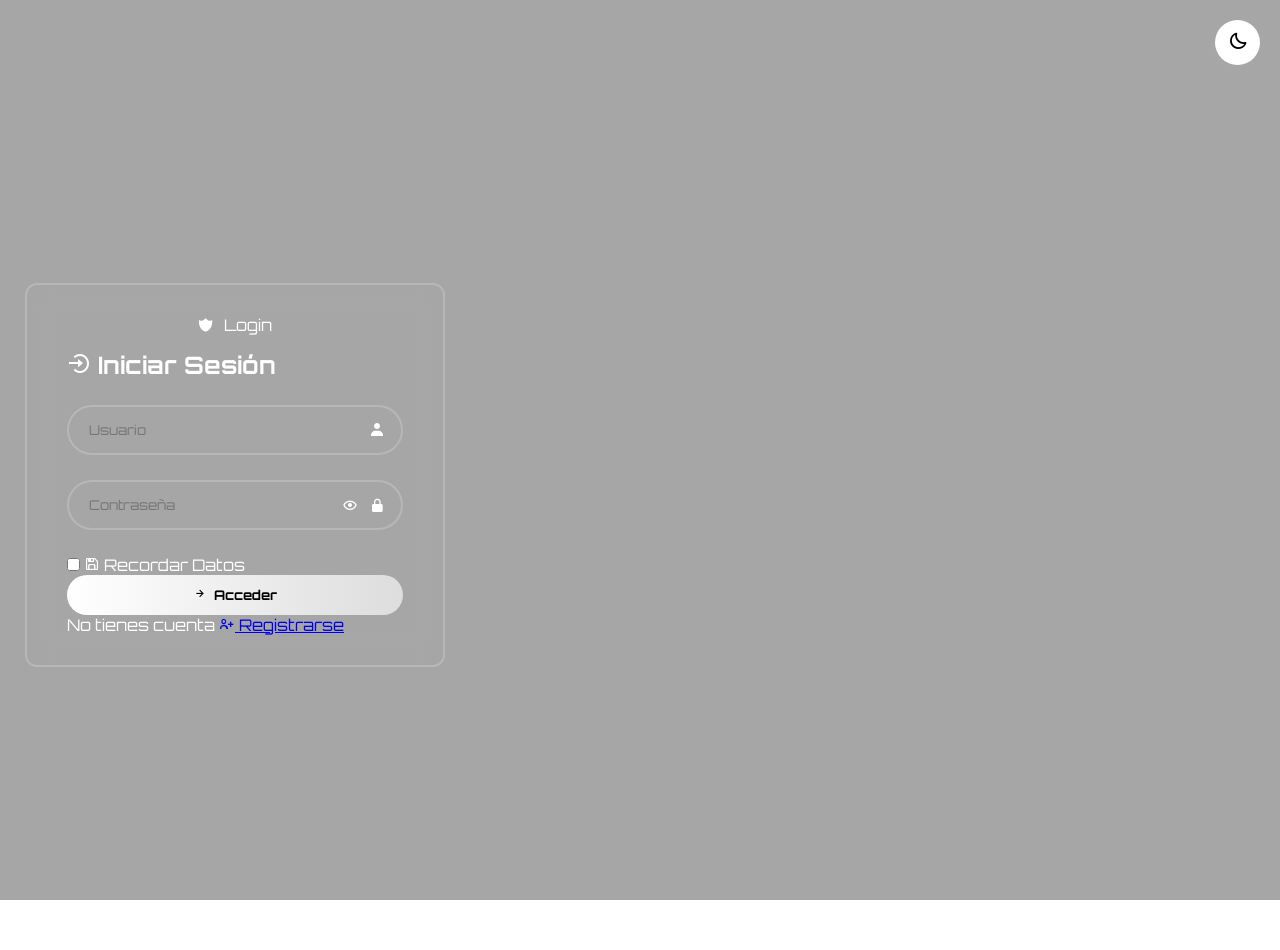
==== login/archivos_HTML/index.html @ 2b7c536c "Actualizacion de todo el frontend del proyecto" ====
<!DOCTYPE html> 
<html lang="en">
<head>
    <meta charset="UTF-8">
    <title>Login</title>

    <link rel="stylesheet" href="../archivos_CSS/style.css">
    <link href='https://unpkg.com/boxicons@2.1.4/css/boxicons.min.css' rel='stylesheet'>
    <link href="https://fonts.googleapis.com/css2?family=Orbitron:wght@500;700&display=swap" rel="stylesheet">
</head>

<body>

<div class="overlay"></div>

<!-- BOTÓN MODO -->
<button class="modo" id="modoBtn">
    <i class='bx bx-moon'></i>
</button>

<div class="login">

    <div class="brand">
        <i class='bx bxs-shield-alt-2'></i>
        <span>Login</span>
    </div>

    <form id="formularioLogin">

        <h2><i class='bx bx-log-in-circle'></i> Iniciar Sesión</h2>

        <div class="campos">
            <input type="text" id="usuario" placeholder="Usuario" required>
            <icono class="bx bxs-user"></icono>
        </div>

        <div class="campos">
            <input type="password" id="password" placeholder="Contraseña" required>
            
            <!-- ver contraseña -->
            <i class='bx bx-show toggle-pass' id="togglePass"></i>

            <icono class="bx bxs-lock-alt"></icono>
        </div>

        <div class="recordar-Datos">
            <label>
                <input type="checkbox">
                <i class='bx bx-save'></i> Recordar Datos
            </label>
        </div>

        <button type="submit" class="boton">
            <i class='bx bx-right-arrow-alt'></i> Acceder
        </button>

        <div class="registro">
            <p>No tienes cuenta 
                <a href="#">
                    <i class='bx bx-user-plus'></i> Registrarse
                </a>
            </p>
        </div>

    </form>
</div>

<script>
/* VER / OCULTAR CONTRASEÑA */
const pass = document.getElementById("password");
const toggle = document.getElementById("togglePass");

toggle.addEventListener("click", () => {
    if(pass.type === "password"){
        pass.type = "text";
        toggle.classList.replace("bx-show", "bx-hide");
    } else {
        pass.type = "password";
        toggle.classList.replace("bx-hide", "bx-show");
    }
});

/* VALIDACIÓN SIMPLE ANIMADA */
document.getElementById("formularioLogin").addEventListener("submit", function(e){
    e.preventDefault();

    const user = document.getElementById("usuario");
    const pass = document.getElementById("password");

    if(user.value.length < 3){
        user.classList.add("error");
        return;
    }

    if(pass.value.length < 4){
        pass.classList.add("error");
        return;
    }

    alert("Login exitoso 🚀");
});

/* quitar error al escribir */
document.querySelectorAll("input").forEach(input=>{
    input.addEventListener("input", ()=>{
        input.classList.remove("error");
    });
});

/* MODO OSCURO / CLARO */
const modoBtn = document.getElementById("modoBtn");

modoBtn.addEventListener("click", ()=>{
    document.body.classList.toggle("light");
});
</script>

</body>
</html>
---- login/archivos_CSS/style.css ----
*{
    margin:0;
    padding:0;
    box-sizing:border-box;
    font-family:'Orbitron', sans-serif;
}

body{
    display:flex;
    justify-content:left;
    align-items:center;
    min-height:100vh;
    background:url("../imagenes/lake.jpg") center/cover;
    margin:25px;
    transition:0.5s;
}

/* overlay */
.overlay{
    position:absolute;
    inset:0;
    background:rgba(0,0,0,0.35);
}

/* botón modo */
.modo{
    position:absolute;
    top:20px;
    right:20px;
    width:45px;
    height:45px;
    border-radius:50%;
    border:none;
    cursor:pointer;
    background:white;
    font-size:20px;
    z-index:10;
}

/* login card */
.login{
    width:420px;
    background:transparent;
    border:2px solid rgba(255,255,255,.2);
    backdrop-filter:blur(12px);
    color:white;
    border-radius:12px;
    padding:30px 40px;
    position:relative;
    z-index:2;
    transition:0.3s;
}

.login:hover{
    transform:translateY(-5px);
}

/* brand */
.brand{
    display:flex;
    justify-content:center;
    align-items:center;
    gap:10px;
    margin-bottom:15px;
}

/* inputs */
.campos{
    position:relative;
    margin:25px 0;
}

.campos input{
    width:100%;
    padding:15px 45px 15px 20px;
    border-radius:40px;
    border:2px solid rgba(255,255,255,.2);
    background:transparent;
    color:white;
    outline:none;
    transition:0.3s;
}

.campos input:focus{
    box-shadow:0 0 10px white;
}

/* iconos */
.campos icono{
    position:absolute;
    right:18px;
    top:50%;
    transform:translateY(-50%);
}

/* ojo password */
.toggle-pass{
    position:absolute;
    right:45px;
    top:50%;
    transform:translateY(-50%);
    cursor:pointer;
}

/* error animation */
.error{
    border:2px solid red !important;
    animation:shake 0.3s;
}

@keyframes shake{
    0%{transform:translateX(0)}
    25%{transform:translateX(-5px)}
    50%{transform:translateX(5px)}
    100%{transform:translateX(0)}
}

/* botón */
.boton{
    width:100%;
    padding:12px;
    border:none;
    border-radius:40px;
    cursor:pointer;
    background:linear-gradient(90deg,#fff,#ddd);
    font-weight:bold;
    display:flex;
    justify-content:center;
    gap:8px;
    transition:0.3s;
}

.boton:hover{
    transform:scale(1.05);
}

/* responsive */
@media(max-width:500px){
    body{
        justify-content:center;
        margin:10px;
    }

    .login{
        width:90%;
        padding:25px;
    }
}

/* MODO CLARO */
body.light{
    background:#e6e6e6;
}

body.light .login{
    background:rgba(255,255,255,0.7);
    color:black;
    border:2px solid rgba(0,0,0,0.2);
}

body.light .campos input{
    color:black;
    border:2px solid rgba(0,0,0,0.2);
}

body.light .overlay{
    background:rgba(255,255,255,0.3);
}
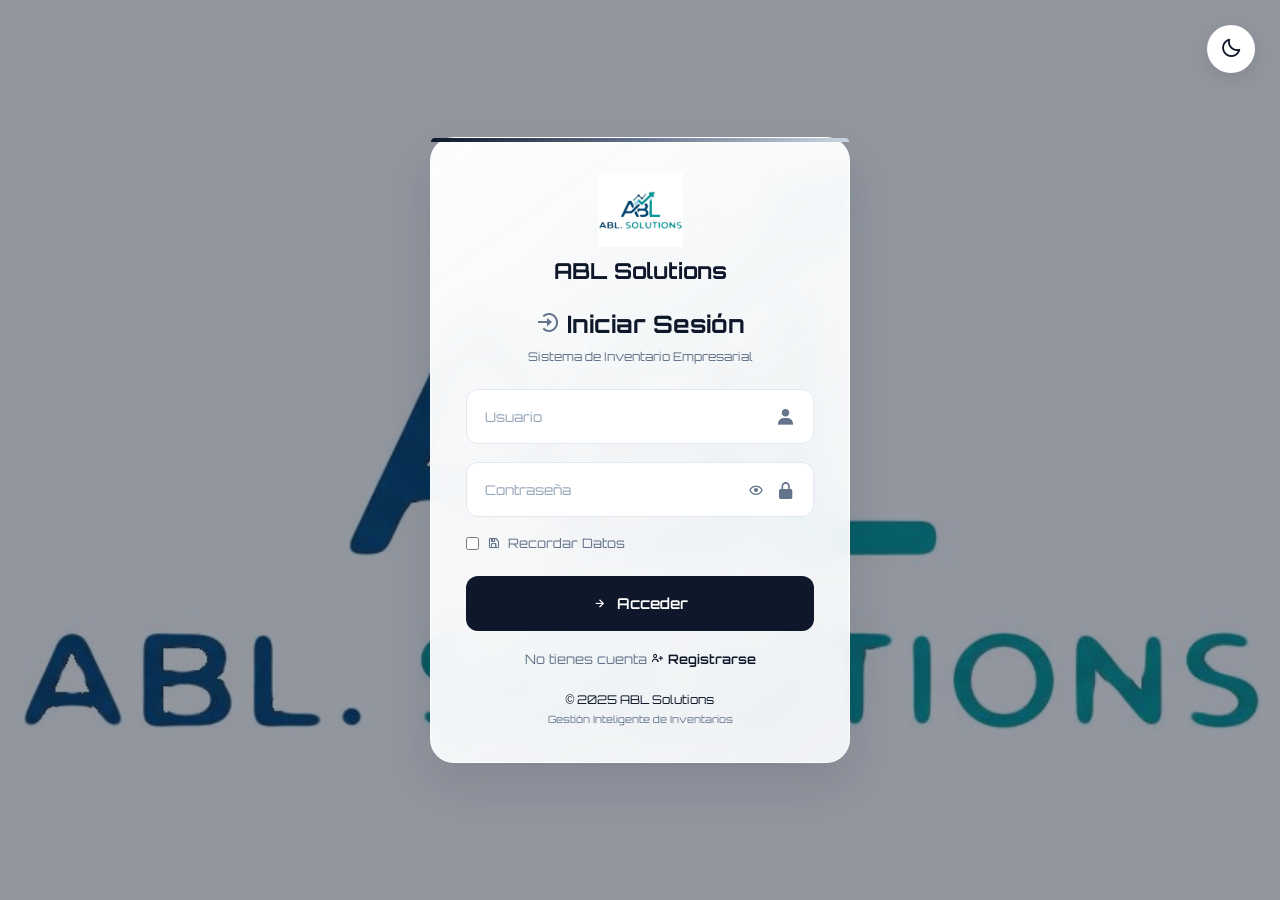
==== commit 2b802882: "Actualizacion del login en base frontend del proyecto" ====
--- a/login/archivos_HTML/index.html
+++ b/login/archivos_HTML/index.html
@@ -1,8 +1,9 @@
 <!DOCTYPE html> 
-<html lang="en">
+<html lang="es">
 <head>
     <meta charset="UTF-8">
-    <title>Login</title>
+    <meta name="viewport" content="width=device-width, initial-scale=1.0">
+    <title>ABL Solutions | Login</title>
 
     <link rel="stylesheet" href="../archivos_CSS/style.css">
     <link href='https://unpkg.com/boxicons@2.1.4/css/boxicons.min.css' rel='stylesheet'>
@@ -11,108 +12,186 @@
 
 <body>
 
-<div class="overlay"></div>
+    <div class="overlay"></div>
 
-<!-- BOTÓN MODO -->
-<button class="modo" id="modoBtn">
-    <i class='bx bx-moon'></i>
-</button>
+    <!-- BOTÓN MODO -->
+    <button class="modo" id="modoBtn">
+        <i class='bx bx-moon'></i>
+    </button>
 
-<div class="login">
+    <div class="login">
 
-    <div class="brand">
-        <i class='bx bxs-shield-alt-2'></i>
-        <span>Login</span>
+        <!-- LOGO EMPRESA -->
+        <div class="brand">
+            <img src="../imagenes/Logo.jpeg">
+            <span>ABL Solutions</span>
+        </div>
+
+        <form id="formularioLogin">
+
+            <h2>
+                <i class='bx bx-log-in-circle'></i>
+                Iniciar Sesión
+            </h2>
+
+            <p class="subtitulo">
+                Sistema de Inventario Empresarial
+            </p>
+
+            <div class="campos">
+                <input
+                    type="text"
+                    id="usuario"
+                    placeholder="Usuario"
+                    required>
+
+                <icono class="bx bxs-user"></icono>
+            </div>
+
+            <div class="campos">
+
+                <input
+                    type="password"
+                    id="password"
+                    placeholder="Contraseña"
+                    required>
+
+                <!-- VER CONTRASEÑA -->
+                <i class='bx bx-show toggle-pass' id="togglePass"></i>
+
+                <icono class="bx bxs-lock-alt"></icono>
+
+            </div>
+
+            <div class="recordar-Datos">
+                <label>
+                    <input type="checkbox">
+                    <i class='bx bx-save'></i>
+                    Recordar Datos
+                </label>
+            </div>
+
+            <button type="submit" class="boton">
+                <i class='bx bx-right-arrow-alt'></i>
+                Acceder
+            </button>
+
+            <div class="registro">
+                <p>
+                    No tienes cuenta
+                    <a href="#">
+                        <i class='bx bx-user-plus'></i>
+                        Registrarse
+                    </a>
+                </p>
+            </div>
+
+            <!-- FOOTER -->
+            <div class="footer-login">
+                <p>© 2025 ABL Solutions</p>
+                <span>Gestión Inteligente de Inventarios</span>
+            </div>
+
+        </form>
+
     </div>
 
-    <form id="formularioLogin">
+<script>
 
-        <h2><i class='bx bx-log-in-circle'></i> Iniciar Sesión</h2>
+/* ==========================
+   VER / OCULTAR CONTRASEÑA
+========================== */
 
-        <div class="campos">
-            <input type="text" id="usuario" placeholder="Usuario" required>
-            <icono class="bx bxs-user"></icono>
-        </div>
-
-        <div class="campos">
-            <input type="password" id="password" placeholder="Contraseña" required>
-            
-            <!-- ver contraseña -->
-            <i class='bx bx-show toggle-pass' id="togglePass"></i>
-
-            <icono class="bx bxs-lock-alt"></icono>
-        </div>
-
-        <div class="recordar-Datos">
-            <label>
-                <input type="checkbox">
-                <i class='bx bx-save'></i> Recordar Datos
-            </label>
-        </div>
-
-        <button type="submit" class="boton">
-            <i class='bx bx-right-arrow-alt'></i> Acceder
-        </button>
-
-        <div class="registro">
-            <p>No tienes cuenta 
-                <a href="#">
-                    <i class='bx bx-user-plus'></i> Registrarse
-                </a>
-            </p>
-        </div>
-
-    </form>
-</div>
-
-<script>
-/* VER / OCULTAR CONTRASEÑA */
 const pass = document.getElementById("password");
 const toggle = document.getElementById("togglePass");
 
 toggle.addEventListener("click", () => {
+
     if(pass.type === "password"){
+
         pass.type = "text";
-        toggle.classList.replace("bx-show", "bx-hide");
-    } else {
+        toggle.classList.replace("bx-show","bx-hide");
+
+    }else{
+
         pass.type = "password";
-        toggle.classList.replace("bx-hide", "bx-show");
+        toggle.classList.replace("bx-hide","bx-show");
+
     }
+
 });
 
-/* VALIDACIÓN SIMPLE ANIMADA */
-document.getElementById("formularioLogin").addEventListener("submit", function(e){
+/* ==========================
+   VALIDACIÓN SIMPLE
+========================== */
+
+document
+.getElementById("formularioLogin")
+.addEventListener("submit", function(e){
+
     e.preventDefault();
 
     const user = document.getElementById("usuario");
     const pass = document.getElementById("password");
 
     if(user.value.length < 3){
+
         user.classList.add("error");
         return;
+
     }
 
     if(pass.value.length < 4){
+
         pass.classList.add("error");
         return;
+
     }
 
     alert("Login exitoso 🚀");
+
 });
 
-/* quitar error al escribir */
-document.querySelectorAll("input").forEach(input=>{
-    input.addEventListener("input", ()=>{
+/* ==========================
+   QUITAR ERROR
+========================== */
+
+document
+.querySelectorAll("input")
+.forEach(input=>{
+
+    input.addEventListener("input",()=>{
+
         input.classList.remove("error");
+
     });
+
 });
 
-/* MODO OSCURO / CLARO */
+/* ==========================
+   MODO OSCURO / CLARO
+========================== */
+
 const modoBtn = document.getElementById("modoBtn");
 
-modoBtn.addEventListener("click", ()=>{
+modoBtn.addEventListener("click",()=>{
+
     document.body.classList.toggle("light");
+
+    if(document.body.classList.contains("light")){
+
+        modoBtn.innerHTML =
+        "<i class='bx bx-sun'></i>";
+
+    }else{
+
+        modoBtn.innerHTML =
+        "<i class='bx bx-moon'></i>";
+
+    }
+
 });
+
 </script>
 
 </body>
--- a/login/archivos_CSS/style.css
+++ b/login/archivos_CSS/style.css
@@ -2,169 +2,505 @@
     margin:0;
     padding:0;
     box-sizing:border-box;
-    font-family:'Orbitron', sans-serif;
-}
+    font-family:'Orbitron',sans-serif;
+}
+
+:root{
+    --bg-dark:#0F172A;
+    --text:#0F172A;
+    --text-soft:#64748B;
+    --border:#E2E8F0;
+    --white:#FFFFFF;
+}
+
+/* ==========================
+   BODY
+========================== */
 
 body{
     display:flex;
-    justify-content:left;
+    justify-content:center;
     align-items:center;
     min-height:100vh;
-    background:url("../imagenes/lake.jpg") center/cover;
-    margin:25px;
-    transition:0.5s;
-}
-
-/* overlay */
+
+    background:url("../imagenes/Logo.jpeg") center center/cover no-repeat;
+
+    position:relative;
+    overflow:hidden;
+}
+
+/* ==========================
+   OVERLAY
+========================== */
+
 .overlay{
     position:absolute;
     inset:0;
-    background:rgba(0,0,0,0.35);
-}
-
-/* botón modo */
+    background:rgba(15,23,42,.45);
+}
+
+/* ==========================
+   BOTÓN MODO
+========================== */
+
 .modo{
     position:absolute;
-    top:20px;
-    right:20px;
-    width:45px;
-    height:45px;
+    top:25px;
+    right:25px;
+
+    width:48px;
+    height:48px;
+
+    border:none;
     border-radius:50%;
-    border:none;
+
+    background:white;
+    color:#0F172A;
+
     cursor:pointer;
-    background:white;
-    font-size:20px;
-    z-index:10;
-}
-
-/* login card */
+
+    font-size:22px;
+
+    z-index:100;
+
+    box-shadow:
+        0 5px 20px rgba(0,0,0,.10);
+
+    transition:.3s ease;
+}
+
+.modo:hover{
+    transform:scale(1.08) rotate(15deg);
+}
+
+/* ==========================
+   LOGIN
+========================== */
+
 .login{
     width:420px;
-    background:transparent;
-    border:2px solid rgba(255,255,255,.2);
-    backdrop-filter:blur(12px);
-    color:white;
-    border-radius:12px;
-    padding:30px 40px;
+
+    background:linear-gradient(
+        145deg,
+        rgba(255,255,255,.98),
+        rgba(248,250,252,.92)
+    );
+
+    backdrop-filter:blur(20px);
+    -webkit-backdrop-filter:blur(20px);
+
+    border:1px solid rgba(255,255,255,.8);
+
+    border-radius:24px;
+
+    padding:35px;
+
     position:relative;
-    z-index:2;
-    transition:0.3s;
+    z-index:10;
+
+    color:var(--text);
+
+    box-shadow:
+        0 20px 50px rgba(15,23,42,.12);
+
+    animation:fade .7s ease;
+
+    transition:.35s ease;
+}
+
+/* línea superior premium */
+
+.login::before{
+    content:"";
+
+    position:absolute;
+
+    top:0;
+    left:0;
+
+    width:100%;
+    height:4px;
+
+    border-radius:24px 24px 0 0;
+
+    background:linear-gradient(
+        90deg,
+        #0F172A,
+        #64748B,
+        #CBD5E1
+    );
 }
 
 .login:hover{
     transform:translateY(-5px);
-}
-
-/* brand */
+
+    box-shadow:
+        0 25px 60px rgba(15,23,42,.18);
+}
+
+/* ==========================
+   ANIMACIÓN ENTRADA
+========================== */
+
+@keyframes fade{
+
+    from{
+        opacity:0;
+
+        transform:
+            translateY(25px)
+            scale(.98);
+    }
+
+    to{
+        opacity:1;
+
+        transform:
+            translateY(0)
+            scale(1);
+    }
+}
+
+/* ==========================
+   BRAND
+========================== */
+
 .brand{
+    display:flex;
+    flex-direction:column;
+    align-items:center;
+    justify-content:center;
+
+    margin-bottom:25px;
+}
+
+.brand img{
+    width:85px;
+
+    margin-bottom:10px;
+
+    transition:.4s ease;
+}
+
+.brand img:hover{
+    transform:scale(1.05);
+}
+
+.brand span{
+    font-size:22px;
+    font-weight:700;
+
+    color:var(--text);
+}
+
+/* ==========================
+   TITULO
+========================== */
+
+.login h2{
+    text-align:center;
+    margin-bottom:10px;
+    color:var(--text);
+}
+
+.login h2 i{
+    color:var(--text-soft);
+}
+
+.subtitulo{
+    text-align:center;
+
+    font-size:12px;
+
+    color:var(--text-soft);
+
+    margin-bottom:25px;
+}
+
+/* ==========================
+   INPUTS
+========================== */
+
+.campos{
+    position:relative;
+    margin:18px 0;
+
+    transition:.3s ease;
+}
+
+.campos:hover{
+    transform:translateY(-2px);
+}
+
+.campos input{
+    width:100%;
+    height:55px;
+
+    padding:0 50px 0 18px;
+
+    border-radius:12px;
+
+    border:1px solid var(--border);
+
+    background:white;
+
+    color:var(--text);
+
+    outline:none;
+
+    transition:.3s ease;
+}
+
+.campos input::placeholder{
+    color:#94A3B8;
+}
+
+.campos input:focus{
+    border-color:#94A3B8;
+
+    box-shadow:
+        0 0 0 4px rgba(148,163,184,.15);
+}
+
+/* ==========================
+   ICONOS
+========================== */
+
+icono{
+    position:absolute;
+
+    right:18px;
+    top:50%;
+
+    transform:translateY(-50%);
+
+    color:var(--text-soft);
+
+    font-size:20px;
+
+    transition:.3s ease;
+}
+
+.campos:hover icono{
+    color:#0F172A;
+}
+
+.toggle-pass{
+    position:absolute;
+
+    right:50px;
+    top:50%;
+
+    transform:translateY(-50%);
+
+    cursor:pointer;
+
+    color:var(--text-soft);
+
+    transition:.3s ease;
+}
+
+.toggle-pass:hover{
+    transform:
+        translateY(-50%)
+        scale(1.15);
+
+    color:#0F172A;
+}
+
+/* ==========================
+   RECORDAR DATOS
+========================== */
+
+.recordar-Datos{
+    margin:15px 0 25px;
+}
+
+.recordar-Datos label{
+    display:flex;
+    align-items:center;
+    gap:8px;
+
+    color:var(--text-soft);
+
+    font-size:13px;
+
+    cursor:pointer;
+
+    transition:.3s ease;
+}
+
+.recordar-Datos label:hover{
+    color:#0F172A;
+    transform:translateX(4px);
+}
+
+/* ==========================
+   BOTÓN
+========================== */
+
+.boton{
+    width:100%;
+    height:55px;
+
+    border:none;
+    border-radius:12px;
+
+    background:#0F172A;
+
+    color:white;
+
+    font-size:15px;
+    font-weight:600;
+
+    cursor:pointer;
+
     display:flex;
     justify-content:center;
     align-items:center;
     gap:10px;
-    margin-bottom:15px;
-}
-
-/* inputs */
-.campos{
+
+    transition:.3s ease;
+}
+
+.boton:hover{
+    background:#1E293B;
+
+    transform:
+        translateY(-3px)
+        scale(1.01);
+
+    box-shadow:
+        0 12px 30px rgba(15,23,42,.20);
+}
+
+/* ==========================
+   REGISTRO
+========================== */
+
+.registro{
+    margin-top:20px;
+    text-align:center;
+}
+
+.registro p{
+    font-size:13px;
+    color:var(--text-soft);
+}
+
+.registro a{
+    text-decoration:none;
+    color:#0F172A;
+    font-weight:600;
+
     position:relative;
-    margin:25px 0;
-}
-
-.campos input{
+
+    transition:.3s ease;
+}
+
+.registro a::after{
+    content:"";
+
+    position:absolute;
+
+    left:0;
+    bottom:-3px;
+
+    width:0;
+    height:2px;
+
+    background:#0F172A;
+
+    transition:.3s ease;
+}
+
+.registro a:hover{
+    color:#334155;
+}
+
+.registro a:hover::after{
     width:100%;
-    padding:15px 45px 15px 20px;
-    border-radius:40px;
-    border:2px solid rgba(255,255,255,.2);
-    background:transparent;
-    color:white;
-    outline:none;
-    transition:0.3s;
-}
-
-.campos input:focus{
-    box-shadow:0 0 10px white;
-}
-
-/* iconos */
-.campos icono{
-    position:absolute;
-    right:18px;
-    top:50%;
-    transform:translateY(-50%);
-}
-
-/* ojo password */
-.toggle-pass{
-    position:absolute;
-    right:45px;
-    top:50%;
-    transform:translateY(-50%);
-    cursor:pointer;
-}
-
-/* error animation */
+}
+
+/* ==========================
+   FOOTER
+========================== */
+
+.footer-login{
+    text-align:center;
+    margin-top:25px;
+}
+
+.footer-login p{
+    font-size:12px;
+    color:var(--text);
+}
+
+.footer-login span{
+    font-size:10px;
+    color:var(--text-soft);
+}
+
+/* ==========================
+   ERROR
+========================== */
+
 .error{
-    border:2px solid red !important;
-    animation:shake 0.3s;
+    border:2px solid #ef4444 !important;
+    animation:shake .3s;
 }
 
 @keyframes shake{
-    0%{transform:translateX(0)}
-    25%{transform:translateX(-5px)}
-    50%{transform:translateX(5px)}
-    100%{transform:translateX(0)}
-}
-
-/* botón */
-.boton{
-    width:100%;
-    padding:12px;
-    border:none;
-    border-radius:40px;
-    cursor:pointer;
-    background:linear-gradient(90deg,#fff,#ddd);
-    font-weight:bold;
-    display:flex;
-    justify-content:center;
-    gap:8px;
-    transition:0.3s;
-}
-
-.boton:hover{
-    transform:scale(1.05);
-}
-
-/* responsive */
-@media(max-width:500px){
-    body{
-        justify-content:center;
-        margin:10px;
-    }
+
+    0%{
+        transform:translateX(0);
+    }
+
+    25%{
+        transform:translateX(-5px);
+    }
+
+    50%{
+        transform:translateX(5px);
+    }
+
+    75%{
+        transform:translateX(-5px);
+    }
+
+    100%{
+        transform:translateX(0);
+    }
+}
+
+/* ==========================
+   RESPONSIVE
+========================== */
+
+@media(max-width:768px){
 
     .login{
-        width:90%;
+        width:92%;
         padding:25px;
     }
-}
-
-/* MODO CLARO */
-body.light{
-    background:#e6e6e6;
-}
+
+    .brand img{
+        width:70px;
+    }
+
+    .brand span{
+        font-size:18px;
+    }
+}
+
+/* ==========================
+   MODO CLARO
+========================== */
 
 body.light .login{
-    background:rgba(255,255,255,0.7);
-    color:black;
-    border:2px solid rgba(0,0,0,0.2);
-}
-
-body.light .campos input{
-    color:black;
-    border:2px solid rgba(0,0,0,0.2);
-}
-
-body.light .overlay{
-    background:rgba(255,255,255,0.3);
-}
-
-
+    background:linear-gradient(
+        145deg,
+        rgba(255,255,255,.99),
+        rgba(248,250,252,.95)
+    );
+}
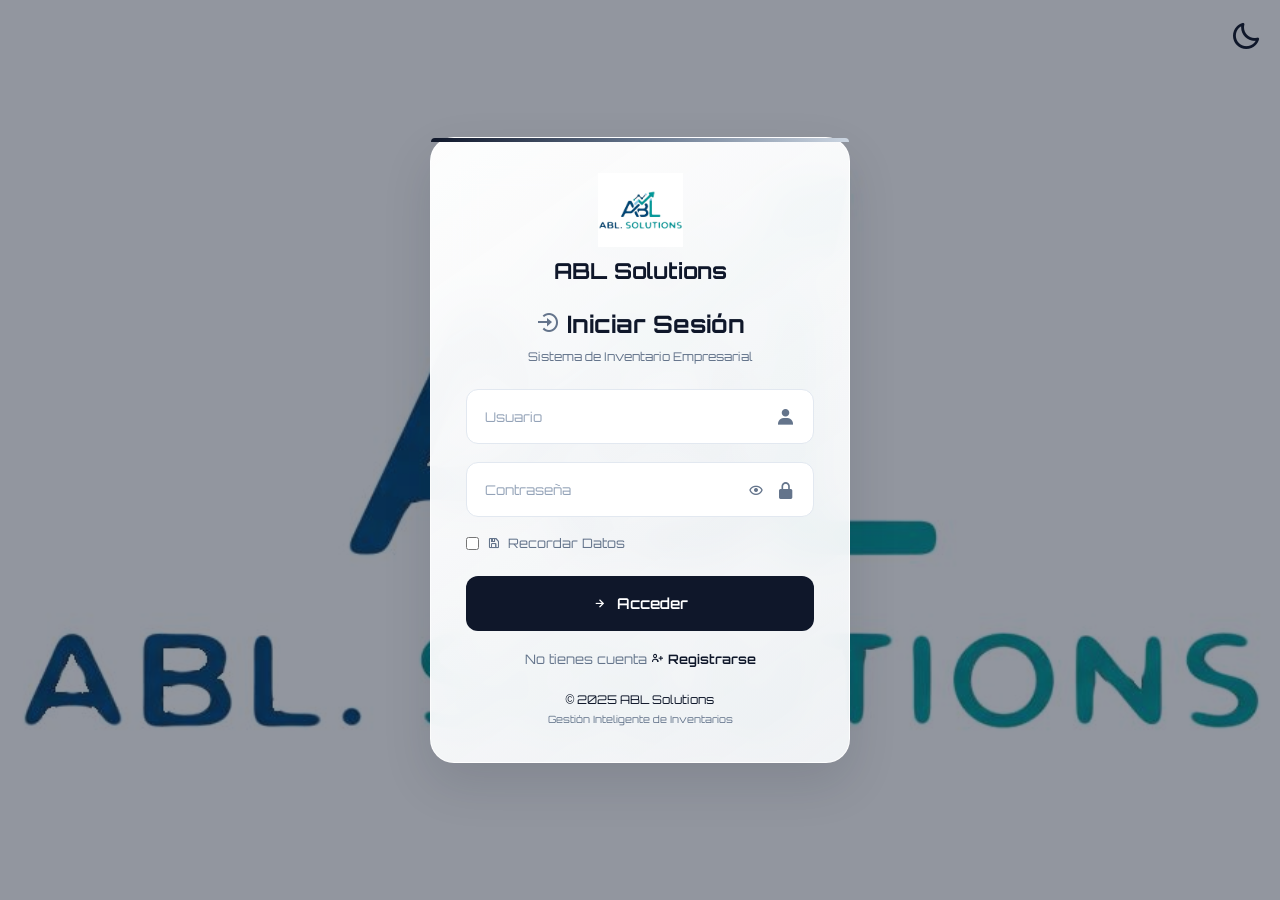
==== commit 536b341a: "Ajustes finales del gront y orden a las validaciones tambien funcion de botn temas" ====
--- a/login/archivos_HTML/index.html
+++ b/login/archivos_HTML/index.html
@@ -79,7 +79,7 @@
             <div class="registro">
                 <p>
                     No tienes cuenta
-                    <a href="#">
+                    <a href="formularioDeInscripcion.html">
                         <i class='bx bx-user-plus'></i>
                         Registrarse
                     </a>
@@ -125,74 +125,12 @@
    VALIDACIÓN SIMPLE
 ========================== */
 
-document
-.getElementById("formularioLogin")
-.addEventListener("submit", function(e){
 
-    e.preventDefault();
 
-    const user = document.getElementById("usuario");
-    const pass = document.getElementById("password");
-
-    if(user.value.length < 3){
-
-        user.classList.add("error");
-        return;
-
-    }
-
-    if(pass.value.length < 4){
-
-        pass.classList.add("error");
-        return;
-
-    }
-
-    alert("Login exitoso 🚀");
-
-});
-
-/* ==========================
-   QUITAR ERROR
-========================== */
-
-document
-.querySelectorAll("input")
-.forEach(input=>{
-
-    input.addEventListener("input",()=>{
-
-        input.classList.remove("error");
-
-    });
-
-});
-
-/* ==========================
-   MODO OSCURO / CLARO
-========================== */
-
-const modoBtn = document.getElementById("modoBtn");
-
-modoBtn.addEventListener("click",()=>{
-
-    document.body.classList.toggle("light");
-
-    if(document.body.classList.contains("light")){
-
-        modoBtn.innerHTML =
-        "<i class='bx bx-sun'></i>";
-
-    }else{
-
-        modoBtn.innerHTML =
-        "<i class='bx bx-moon'></i>";
-
-    }
-
-});
 
 </script>
 
+<script src="../archivos_JS/darkMode.js"></script>
+<script src="../archivos_JS/validacionesSimples.js"></script>
 </body>
 </html>
--- a/login/archivos_CSS/style.css
+++ b/login/archivos_CSS/style.css
@@ -44,29 +44,20 @@
 ========================== */
 
 .modo{
-    position:absolute;
-    top:25px;
-    right:25px;
-
-    width:48px;
-    height:48px;
-
-    border:none;
-    border-radius:50%;
-
-    background:white;
-    color:#0F172A;
-
-    cursor:pointer;
-
-    font-size:22px;
-
-    z-index:100;
-
-    box-shadow:
-        0 5px 20px rgba(0,0,0,.10);
-
-    transition:.3s ease;
+    position: fixed;
+    top: 18px;
+    right: 18px;
+    z-index: 20;
+    background: none;
+    border: none;
+    font-size: 2rem; /* Ajusta el tamaño del icono */
+    color: var(--text);
+    cursor: pointer;
+    transition: transform .3s ease;
+}
+
+.modo:hover{
+    transform: scale(1.08) rotate(15deg);
 }
 
 .modo:hover{
@@ -503,4 +494,63 @@
         rgba(255,255,255,.99),
         rgba(248,250,252,.95)
     );
-}+}
+
+/* ==========================
+   MODO OSCURO
+========================== */
+
+body.dark-mode{
+    background: #08101f;
+    background-image: none;
+}
+
+body.dark-mode .overlay{
+    background: rgba(0,0,0,.8);
+}
+
+body.dark-mode .login{
+    background: linear-gradient(145deg, rgba(6,16,31,.96), rgba(14,30,55,.98));
+    border-color: rgba(148,163,184,.16);
+    color: #e2e8f0;
+}
+
+body.dark-mode .login::before{
+    background: linear-gradient(90deg, #0d1326, #334155, #64748b);
+}
+
+body.dark-mode .login h2,
+body.dark-mode .brand span,
+body.dark-mode .subtitulo,
+body.dark-mode .registro p,
+body.dark-mode .footer-login p,
+body.dark-mode .footer-login span{
+    color: #e2e8f0;
+}
+
+body.dark-mode .campos input{
+    background: #0f172a;
+    border-color: #334155;
+    color: #f8fafc;
+}
+
+body.dark-mode .campos input::placeholder{
+    color: #94a3b8;
+}
+
+body.dark-mode icono,
+body.dark-mode .toggle-pass{
+    color: #cbd5e1;
+}
+
+body.dark-mode .modo{
+    color: #f8fafc;
+}
+
+body.dark-mode .boton{
+    background: linear-gradient(135deg,#2563eb,#0ea5e9);
+}
+
+body.dark-mode .boton:hover{
+    background: #1e40af;
+}
